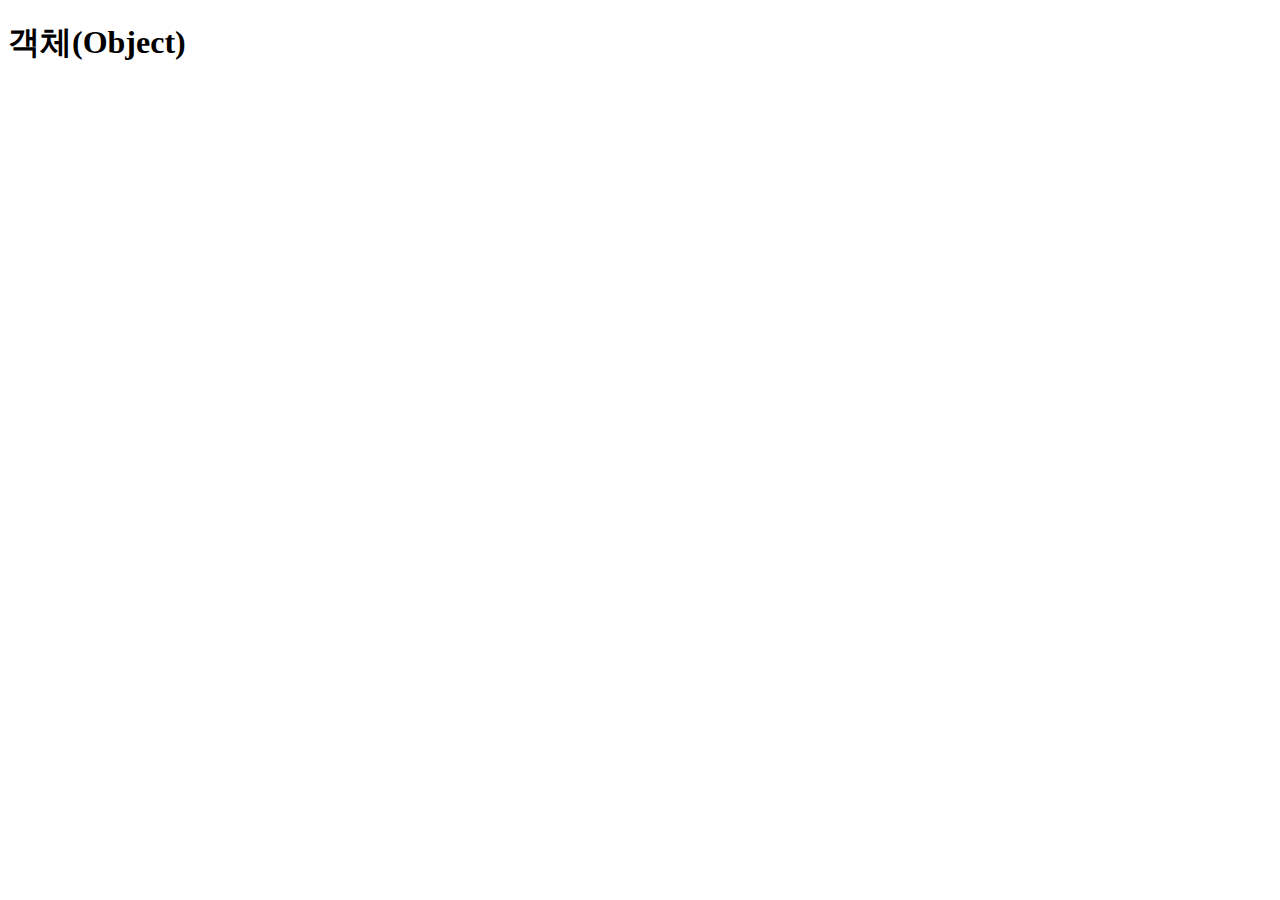
==== code-lion/javascript/D-day-counter/index.html @ fb95d6db "JavaScript 객체 개념 알아보기" ====
<!DOCTYPE html>
<html lang="ko">
<head>
    <meta charset="UTF-8">
    <meta http-equiv="X-UA-Compatible" content="IE=edge">
    <meta name="viewport" content="width=device-width, initial-scale=1.0">
    <title>객체(Object)</title>
</head>
<body>
    <h1>객체(Object)</h1>
    <script>
        var person = {
            name: 'jocoding',
            sayHello: function(){
                console.log('hello');
            }
        }
        console.log(person.name); // jocoding
        person.sayHello(); // hello
    </script>
</body>
</html>
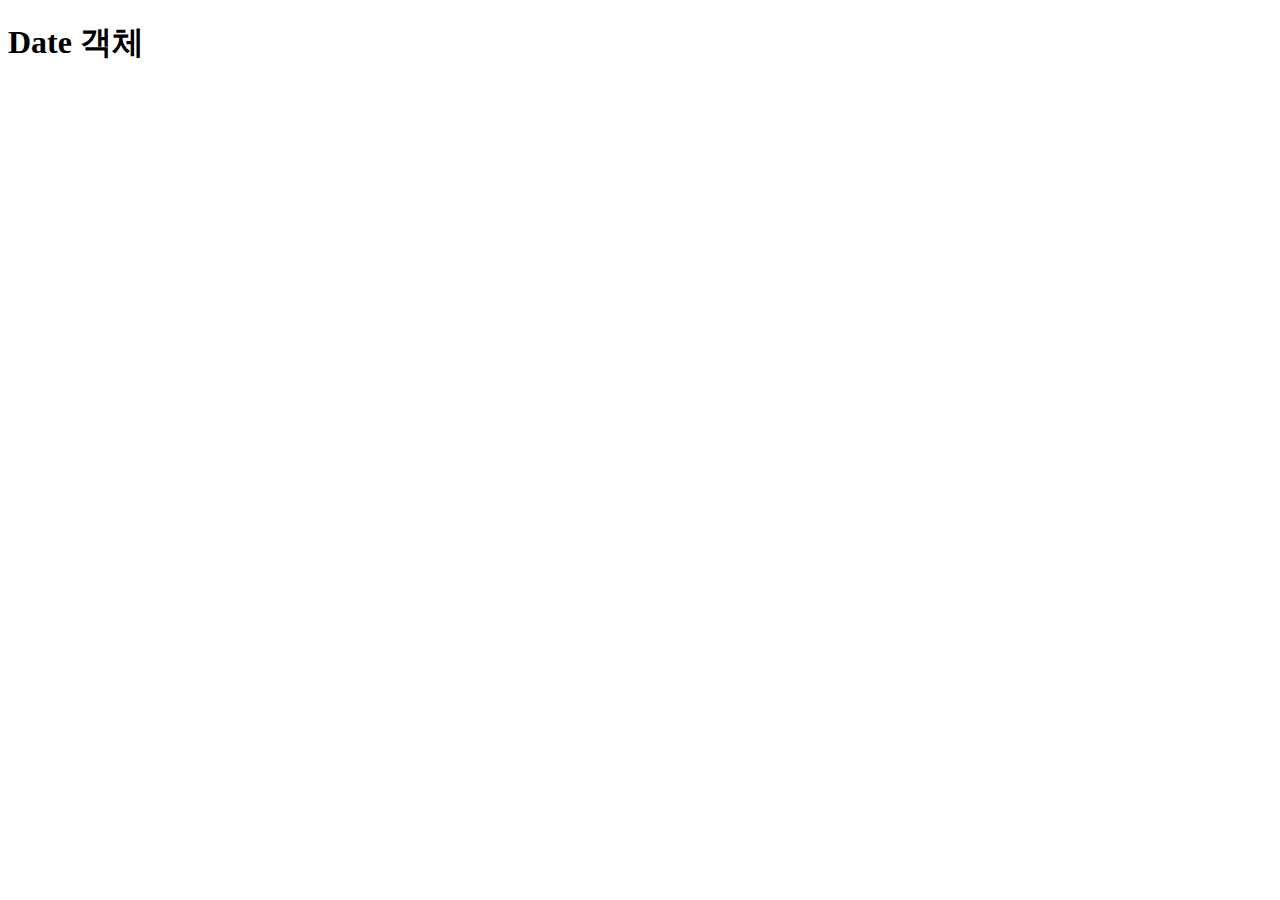
==== commit a9f345eb: "Date 객체 알아보기" ====
--- a/code-lion/javascript/D-day-counter/index.html
+++ b/code-lion/javascript/D-day-counter/index.html
@@ -4,19 +4,27 @@
     <meta charset="UTF-8">
     <meta http-equiv="X-UA-Compatible" content="IE=edge">
     <meta name="viewport" content="width=device-width, initial-scale=1.0">
-    <title>객체(Object)</title>
+    <title>Date 객체</title>
 </head>
 <body>
-    <h1>객체(Object)</h1>
+    <h1>Date 객체</h1>
     <script>
-        var person = {
-            name: 'jocoding',
-            sayHello: function(){
-                console.log('hello');
-            }
-        }
-        console.log(person.name); // jocoding
-        person.sayHello(); // hello
+        //1. Date 객체 생성
+        var now = new Date();
+        //2. 연도를 가져오는 메서드 .getFullYear()
+        console.log(now.getFullYear())
+        //3. 월 정보를 가져오는 메서드 .getMonth() {0: 1월, 1: 2월, ..., 10: 11월, 11: 12월}
+        console.log(now.getMonth()+1)
+        //4. 일 정보를 가져오는 메서드 .getDate()
+        console.log(now.getDate())
+        //5. 1970년 1월 1일 00:00:00을 기준으로 흐른 시간을 밀리초로 표시하는 메서드 .getTime()
+        console.log(now.getTime())
+        //6. 특정 일의 Date 객체 생성
+        var christmas = new Date('2020-12-25');
+        console.log(christmas);
+        //7. 특정 ms의 Date 객체 생성
+        var ms = new Date(1000); // 1970-01-01 00:00:00 기준 1000ms(=1초) 흐른 날짜
+        console.log(ms); 
     </script>
 </body>
 </html>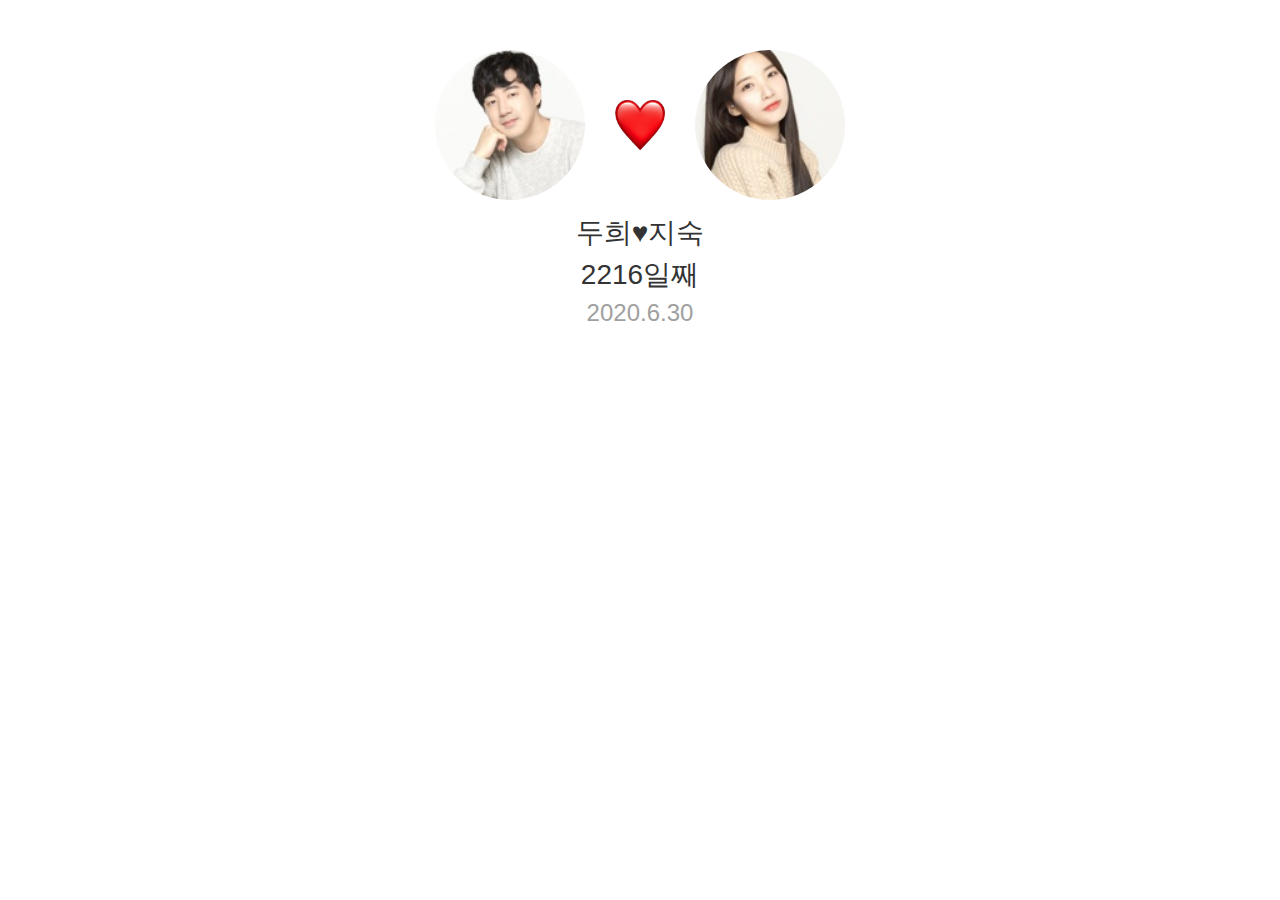
==== commit de886270: "사귄 날부터 오늘까지 며칠째인지 계산하기" ====
--- a/code-lion/javascript/D-day-counter/index.html
+++ b/code-lion/javascript/D-day-counter/index.html
@@ -2,29 +2,82 @@
 <html lang="ko">
 <head>
     <meta charset="UTF-8">
-    <meta http-equiv="X-UA-Compatible" content="IE=edge">
     <meta name="viewport" content="width=device-width, initial-scale=1.0">
-    <title>Date 객체</title>
+    <link rel="stylesheet" href="https://stackpath.bootstrapcdn.com/bootstrap/4.5.2/css/bootstrap.min.css" integrity="sha384-JcKb8q3iqJ61gNV9KGb8thSsNjpSL0n8PARn9HuZOnIxN0hoP+VmmDGMN5t9UJ0Z" crossorigin="anonymous">
+    <title>기념일 계산기</title>
+    <style>
+        * {
+            color: #333333;
+        }
+        p {
+            margin-bottom: 1px;
+        }
+        .photos {
+            margin-top: 50px;
+            display: flex;
+            justify-content: center;
+            align-items: center;
+        }
+        #duhee {
+            width:150px;
+            height:150px;
+            object-fit:cover;
+            border-radius:50%;
+            margin-right: 30px;
+        }
+        #jisook {
+            width:150px;
+            height:150px;
+            object-fit:cover;
+            border-radius:50%;
+            margin-left: 30px;
+        }
+        #heart {
+            width:50px;
+            height:50px;
+        }
+        .gray {
+            color: #a0a0a0;
+        }
+        .special-day {
+            display: flex;
+            justify-content: space-between;
+        }
+        .title {
+            display: flex;
+            align-items: center;
+        }
+        .days-left {
+            text-align: right;
+        }
+        .date {
+            text-align: right;
+            color: #a0a0a0;
+        }
+    </style>
 </head>
-<body>
-    <h1>Date 객체</h1>
+<body class="container">
+    <section class='photos'>
+        <img id='duhee' src="duhee.jpeg" alt="duhee">
+        <img id='heart' src="heart.png" alt="heart">
+        <img id='jisook' src="jisook.jpeg" alt="jisook">
+    </section>
+    <div class='container d-flex flex-column justify-content-center align-items-center mt-3'>
+        <h3>두희♥지숙</h3>
+        <h3 id='love'>0일째</h3>
+        <h4 class="date">2020.6.30</h4>
+    </div>
+    <script
+  src="https://code.jquery.com/jquery-3.5.1.min.js"
+  integrity="sha256-9/aliU8dGd2tb6OSsuzixeV4y/faTqgFtohetphbbj0="
+  crossorigin="anonymous"></script>
     <script>
-        //1. Date 객체 생성
-        var now = new Date();
-        //2. 연도를 가져오는 메서드 .getFullYear()
-        console.log(now.getFullYear())
-        //3. 월 정보를 가져오는 메서드 .getMonth() {0: 1월, 1: 2월, ..., 10: 11월, 11: 12월}
-        console.log(now.getMonth()+1)
-        //4. 일 정보를 가져오는 메서드 .getDate()
-        console.log(now.getDate())
-        //5. 1970년 1월 1일 00:00:00을 기준으로 흐른 시간을 밀리초로 표시하는 메서드 .getTime()
-        console.log(now.getTime())
-        //6. 특정 일의 Date 객체 생성
-        var christmas = new Date('2020-12-25');
-        console.log(christmas);
-        //7. 특정 ms의 Date 객체 생성
-        var ms = new Date(1000); // 1970-01-01 00:00:00 기준 1000ms(=1초) 흐른 날짜
-        console.log(ms); 
+        var now = new Date(); // 오늘
+        var start = new Date('2020-06-30'); // 사귄 날
+
+        var timeDiff = now.getTime() - start.getTime();
+        var day = Math.floor(timeDiff / (1000 * 60 * 60 * 24) + 1) // 사귄 날부터 1일로 치므로 1 더해주기
+        $('#love').text(day + '일째');
     </script>
 </body>
 </html>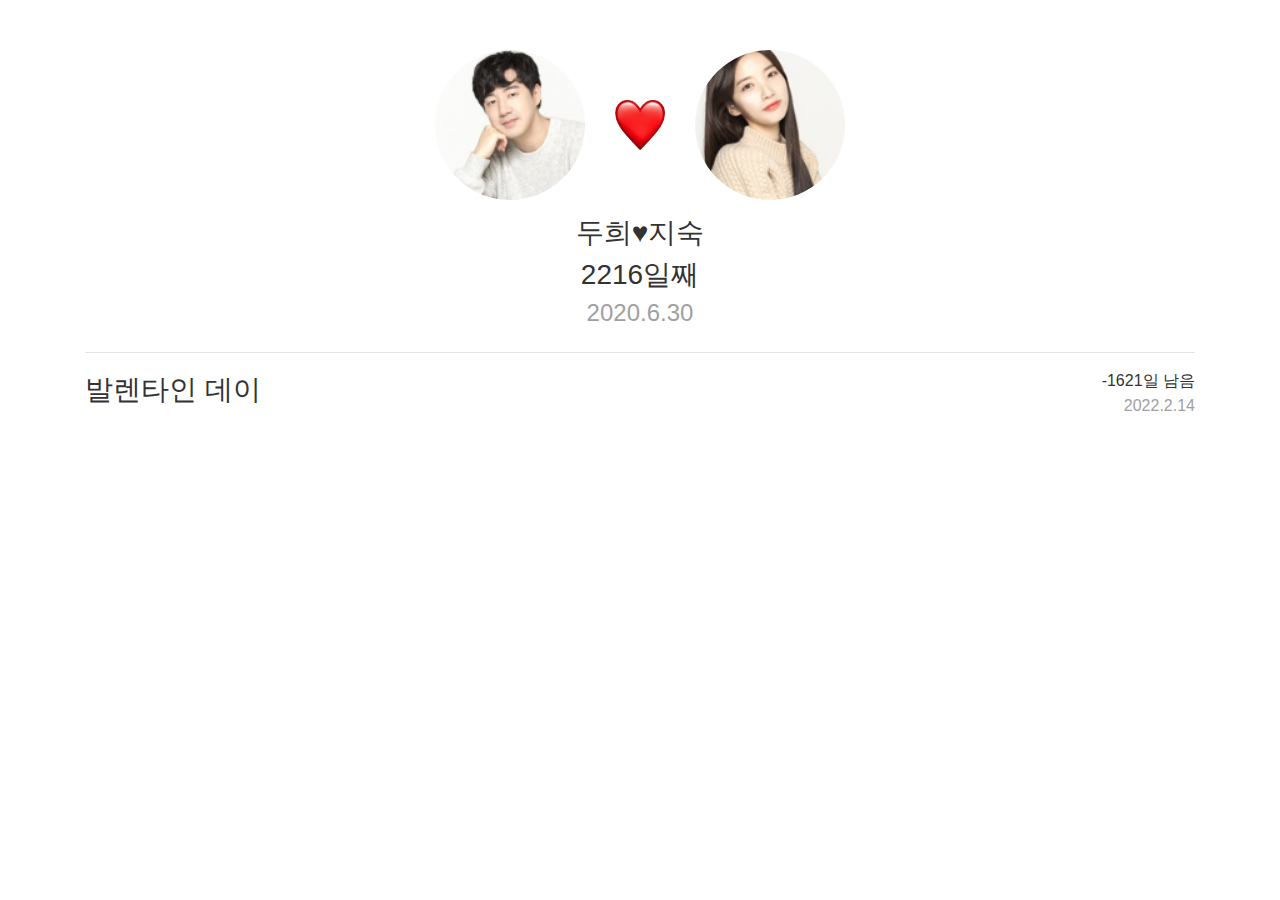
==== commit 273ea4c7: "기념일까지 남은 일 수 계산하기" ====
--- a/code-lion/javascript/D-day-counter/index.html
+++ b/code-lion/javascript/D-day-counter/index.html
@@ -67,6 +67,14 @@
         <h3 id='love'>0일째</h3>
         <h4 class="date">2020.6.30</h4>
     </div>
+    <hr/>
+    <section class="special-day">
+        <h3 class="title">발렌타인 데이</h3>
+        <div class="date-box">
+            <p id="valentine" class="days-left">0일 남음</p>
+            <p class="date">2022.2.14</p>
+        </div>
+    </section>
     <script
   src="https://code.jquery.com/jquery-3.5.1.min.js"
   integrity="sha256-9/aliU8dGd2tb6OSsuzixeV4y/faTqgFtohetphbbj0="
@@ -76,8 +84,13 @@
         var start = new Date('2020-06-30'); // 사귄 날
 
         var timeDiff = now.getTime() - start.getTime();
-        var day = Math.floor(timeDiff / (1000 * 60 * 60 * 24) + 1) // 사귄 날부터 1일로 치므로 1 더해주기
+        var day = Math.floor(timeDiff / (1000 * 60 * 60 * 24) + 1); // 사귄 날부터 1일로 치므로 1 더해주기
         $('#love').text(day + '일째');
+
+        var valentine = new Date('2022-02-14');
+        var timeDiff2 = valentine.getTime() - now.getTime();
+        var day2 = Math.floor(timeDiff2 / (1000 * 60 * 60 * 24) + 1);
+        $('#valentine').text(day2 + '일 남음');
     </script>
 </body>
 </html>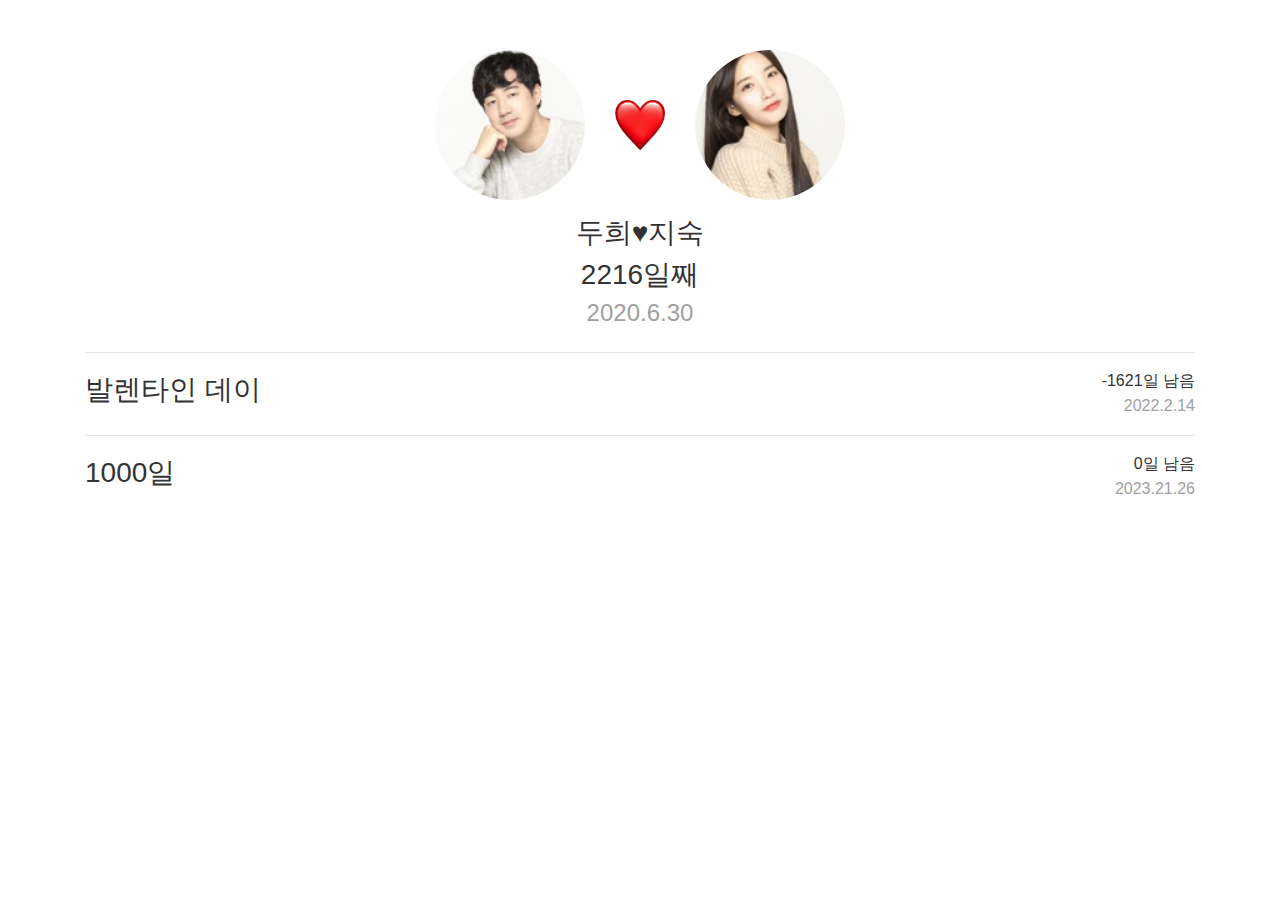
==== commit bbc1f7a6: "사귄 날로부터 1000일째 되는 날짜 구하기" ====
--- a/code-lion/javascript/D-day-counter/index.html
+++ b/code-lion/javascript/D-day-counter/index.html
@@ -75,6 +75,14 @@
             <p class="date">2022.2.14</p>
         </div>
     </section>
+    <hr>
+    <section class="special-day">
+        <h3 class="title">1000일</h3>
+        <div class="date-box">
+            <p id="thousand" class="days-left">0일 남음</p>
+            <p id="thousand-date" class="date">0000.00.00</p>
+        </div>
+    </section>
     <script
   src="https://code.jquery.com/jquery-3.5.1.min.js"
   integrity="sha256-9/aliU8dGd2tb6OSsuzixeV4y/faTqgFtohetphbbj0="
@@ -91,6 +99,11 @@
         var timeDiff2 = valentine.getTime() - now.getTime();
         var day2 = Math.floor(timeDiff2 / (1000 * 60 * 60 * 24) + 1);
         $('#valentine').text(day2 + '일 남음');
+
+        var ms = start.getTime() + 999 *(1000 * 60 * 60 * 24);
+        var thousand = new Date(ms);
+        var thousandDate = thousand.getFullYear() + '.' + thousand.getMonth()+1 + '.' + thousand.getDate();
+        $('#thousand-date').text(thousandDate);
     </script>
 </body>
 </html>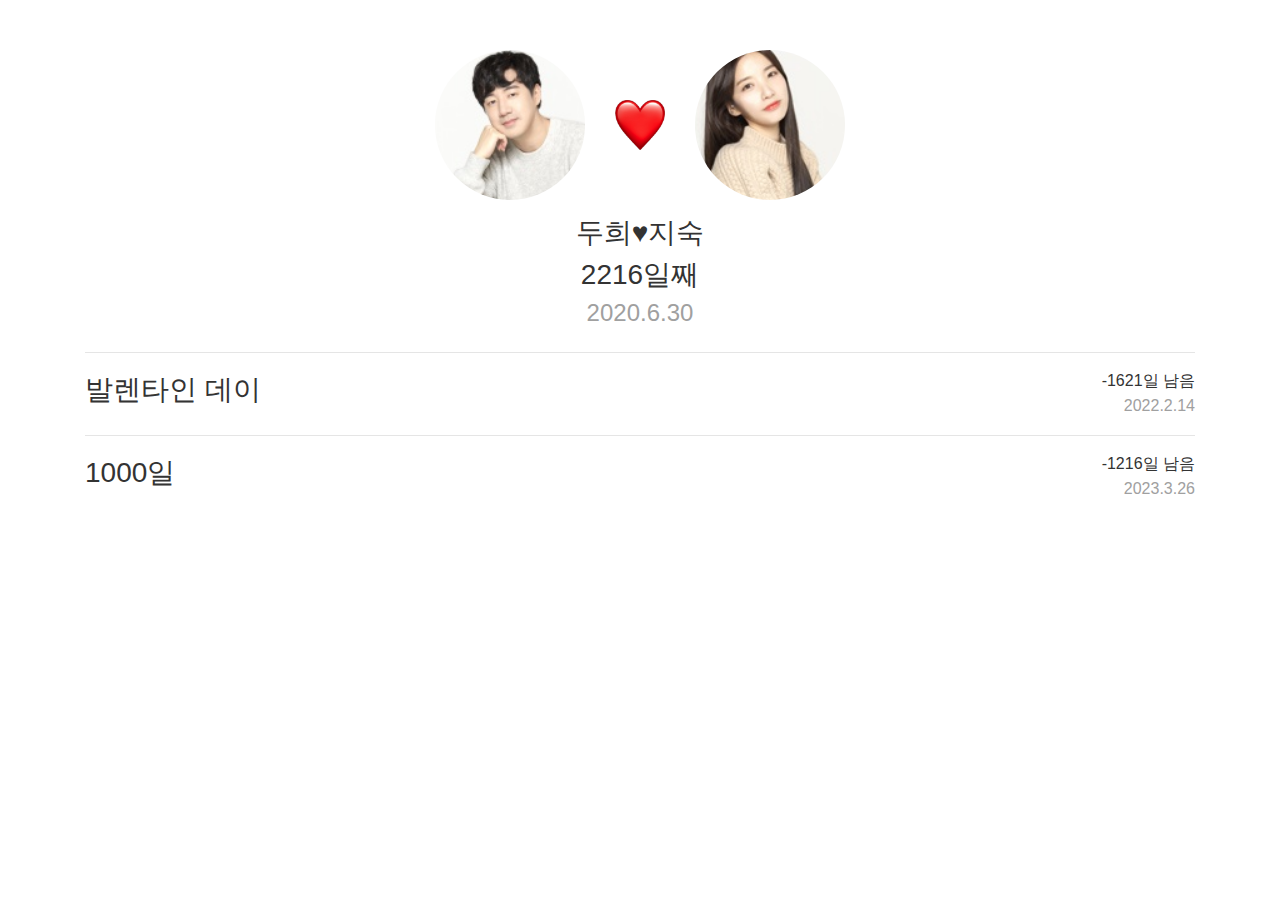
==== commit 0d3f3644: "1000일까지 남은 날짜 구하기" ====
--- a/code-lion/javascript/D-day-counter/index.html
+++ b/code-lion/javascript/D-day-counter/index.html
@@ -91,19 +91,27 @@
         var now = new Date(); // 오늘
         var start = new Date('2020-06-30'); // 사귄 날
 
+        //우리 몇 일째?
         var timeDiff = now.getTime() - start.getTime();
         var day = Math.floor(timeDiff / (1000 * 60 * 60 * 24) + 1); // 사귄 날부터 1일로 치므로 1 더해주기
         $('#love').text(day + '일째');
 
+        //기념일까지 남은 날짜는?
         var valentine = new Date('2022-02-14');
         var timeDiff2 = valentine.getTime() - now.getTime();
         var day2 = Math.floor(timeDiff2 / (1000 * 60 * 60 * 24) + 1);
         $('#valentine').text(day2 + '일 남음');
 
+        //천일은 언제인가?
         var ms = start.getTime() + 999 *(1000 * 60 * 60 * 24);
         var thousand = new Date(ms);
-        var thousandDate = thousand.getFullYear() + '.' + thousand.getMonth()+1 + '.' + thousand.getDate();
+        var thousandDate = thousand.getFullYear() + '.' + (thousand.getMonth()+1) + '.' + thousand.getDate();
         $('#thousand-date').text(thousandDate);
+
+        //기념일까지 남은 날짜는?
+        var timeDiff3 = thousand.getTime() - now.getTime();
+        var day3 = Math.floor(timeDiff3 / (1000 * 60 * 60 * 24) + 1);
+        $('#thousand').text(day3 + '일 남음');
     </script>
 </body>
 </html>